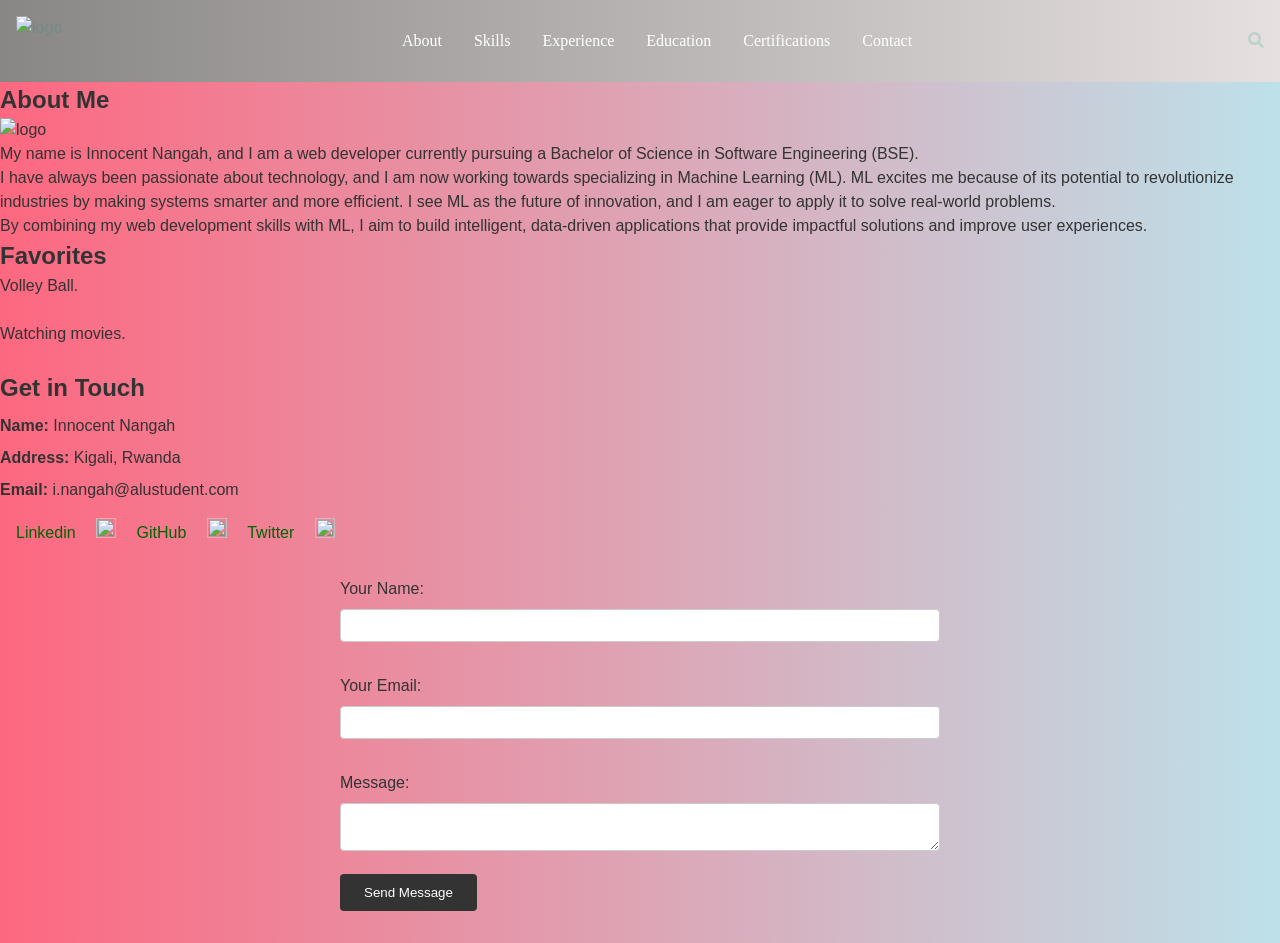
==== index.html @ ce5e3452 "Add files via upload" ====
<!DOCTYPE html>
<html lang="en">
<head>
    <meta charset="UTF-8">
    <meta name="viewport" content="width=device-width, initial-scale=1.0">
    <title>Innocent Nanagh's Personalized Resume</title>
    <link rel="stylesheet" href="styles.css">
    <link rel="stylesheet" href="https://cdnjs.cloudflare.com/ajax/libs/font-awesome/5.15.3/css/all.min.css">
</head>
<body>
    <header class="Header">
        <nav class="navbar">
            <img src="https://st3.depositphotos.com/4073397/14210/i/1600/depositphotos_142103460-stock-photo-gold-star-logo.jpg" alt="logo" class="Image">
            
            <div class="burger">
                <div class="line1"></div>
                <div class="line2"></div>
                <div class="line3"></div>
            </div>
            <ul class="nav-links">
                <li><a href="#about" data-section="about">About</a></li>
                <li><a href="#skills" data-section="skills">Skills</a></li>
                <li><a href="#experience" data-section="experience">Experience</a></li>
                <li><a href="#education" data-section="education">Education</a></li>
                <li><a href="#certifications" data-section="certifications">Certifications</a></li>
                <li><a href="#contact" data-section="contact">Contact</a></li>
            </ul>
            <div class="search-icon">
                <i class="fas fa-search"></i>
              </div>
        </nav>
    </header>

        <div class="content-container">
            <section id="about" class="section">
                <h2 class="About-me">About Me</h2>
                <div class="about-content">
                    <div class="Myself"><img src="./imagess/About-me.jpg" alt="logo" class="profile-pic" width="320" height="250"></div>
                    <div class="About-Cont">
                        <p>My name is Innocent Nangah, and I am a web developer currently pursuing a Bachelor of Science in Software Engineering (BSE).</p>
                        <p> I have always been passionate about technology, and I am now working towards specializing in Machine Learning (ML). ML excites me because of its potential to revolutionize industries by making systems smarter and more efficient. I see ML as the future of innovation, and I am eager to apply it to solve real-world problems.</p>
                        <p> By combining my web development skills with ML, I aim to build intelligent, data-driven applications that provide impactful solutions and improve user experiences.</p>
                    </div>
                </div>
                <div class="Volley-Mov">
                    <h2 class="fav">Favorites</h2>
                    <div class="favorites">
                        <div class="volley">
                            <p class="volley-p">Volley Ball.</p>
                            <img src="./imagess/Volley ball.webp" alt="" class="Volley">
                        </div>
                        <div class="movies">
                            <p class="Movie-p">Watching movies.</p>
                            <img src="./imagess/Watching-movie.webp" alt="" class="Movies">
                        </div>
                    </div>
                </div>
            </section>

            <section id="skills" class="section" style="display: none;">
                <h2>My Skills</h2>
                <div class="skills-container">
                <div class="skills-row">
                    <div class="skill-item">
                    <img src="html5.svg" alt="HTML5 Icon" class="skill-icon">
                    <h3>HTML5</h3>
                    <p>Proficient in HTML5 and its latest features.</p>
                    </div>
                    <div class="skill-item">
                    <img src="css3.svg" alt="CSS3 Icon" class="skill-icon">
                    <h3>CSS3</h3>
                    <p>Experienced in CSS3 for creating responsive and visually appealing designs.</p>
                    </div>
                    <div class="skill-item">
                    <img src="javascript.svg" alt="JavaScript Icon" class="skill-icon">
                    <h3>JavaScript (ES6+)</h3>
                    <p>Skilled in modern JavaScript, including ES6 and beyond.</p>
                    </div>
                    </div>
                    <div class="skills-row">
                    <div class="skill-item">
                    <img src="react.svg" alt="React.js Icon" class="skill-icon">
                    <h3>React.js</h3>
                    <p>Proficient in React.js for building dynamic and efficient web applications.</p>
                    </div>
                    <div class="skill-item">
                    <img src="nodejs.svg" alt="Node.js Icon" class="skill-icon">
                    <h3>Node.js</h3>
                    <p>Experienced in using Node.js for server-side development.</p>
                    </div>
                    <div class="skill-item">
                    <img src="php.svg" alt="PHP Icon" class="skill-icon">
                    <h3>PHP</h3>
                    <p>Skilled in PHP for building server-side web applications.</p>
                    </div>
                </div>
                </div>
            </section>

            <section id="experience" class="section" style="display: none;">
              <div class="experience-container">
                    <h2 class="Work">Work Experience</h2>
                    <div class="experience-item">
                        <h3>Building Websites and Web Applications</h3>
                        <p>I developed and Maintained Responsive Websites: I have experience building websites with HTML, CSS, and JavaScript. This include personal projects where I have designed user-friendly website with my experience and responsive sites.</p>
                        <p>Front-End Development: I have worked on front-end projects using JavaScript and possibly frameworks like React or Vue.js to build dynamic, interactive user interfaces.</p>

                    <div class="slideshow-container">
                        <div class="slideshow-item">
                            <img src="./imagess/Screenshot1.png" alt="Image 1">
                            <img src="./imagess/Screenshot2.png" alt="Image 2">                    
                            <img src="./imagess/Screenshot3.png" alt="Image 3">
                            <img src="./imagess/Screenshot4.png" alt="Image 4">
                        </div>
                    </div>    
                    </div>
               </div>
        
                    <div class="experience-item">
                        <h3>Volunteer, Open House Event</h3>
                        <p>African Leadership University, Kigali, Rwanda</p>
                        I volunteered at the Open House event, assisting with student registration and giving campus tours. I helped guide new students and their families, providing information about the university. This experience improved my communication skills and allowed me to work with others, contributing to the welcoming atmosphere for incoming students.</p>
                    <div class="slideshow-container">
                        <div class="slideshow-item">
                            <img src="./imagess/Open1.jpg" alt="Image 1" width="100" height="100">
                            <img src="./imagess/Open2.jpg" alt="Image 2" width="100" height="100">
                            <img src="./imagess/Open3.jpg" alt="Image 3" width="100" height="100">
                        </div>
                    </div>
                </div>
            </section>

            <section id="education" class="section" style="display: none;">
                <h2>Education</h2>
                <div class="education-item">
                    <h3>Bachelor of Science in Software Engineering (BSE)</h3>
                    <img src="./imagess/Campus.jpg" alt="Campus" width="500" height="200">
                    <p>African Leadership University, Kigali, Rwanda
                        January 2024 - Present
                        
                        Currently pursuing a Bachelor of Science in Software Engineering (BSE) with a focus on Machine Learning.
                        Relevant Coursework: Data Structures, Algorithms, Object-Oriented Programming, Software Engineering, Database Management Systems, Machine Learning Basics.
                        Actively participating in hackathons and coding challenges to sharpen problem-solving and teamwork skills.
                        Building a strong foundation in web development while exploring data-driven technologies for future specialization in Machine Learning.</p>
                    
                </div>
            </section>

        <section id="certifications" class="section" style="display: none;">
            <h2 class="Certi-h">Certifications</h2>
           <div class="Certi-Cont">On August 19, 2024, I proudly earned my first certification from Johns Hopkins University through Coursera, after completing the course "HTML, CSS, and JavaScript for Web Developers." This achievement was the result of unwavering dedication, hard work, and commitment. The process demanded both sacrifice and persistence, but the outcome was deeply fulfilling. I am now eager to pursue more certifications from various reputable platforms to continue expanding my knowledge and advancing my skills.</div>
           <img src="./imagess/Certi.jpg" alt="" class="Certi" width="200" height="200">
        </section>
        </div>

        <section id="contact" class="section">
            <h2>Get in Touch</h2>
            <div class="contact-info">
                <p><strong>Name:</strong> Innocent Nangah</p>
                <p><strong>Address:</strong> Kigali, Rwanda</p>
                <p><strong>Email:</strong> i.nangah@alustudent.com</p>
                <div class="social-media">
                    <a href="https://www.linkedin.com/in/gershon-innocent-510b4a317" target="_blank">Linkedin</a>
                    <img src="./imagess/linekln.webp" alt="" width="20" height="20">
                    <a href="https://github.com/your-username" target="_blank">GitHub</a>
                    <img src="./imagess/GitHub.png" alt="" width="20" height="20">
                    <a href="https://twitter.com/NangaInnoc20729/status/1833213171290804708" target="_blank">Twitter</a>
                    <img src="./imagess/twitter new.webp" alt="" width="20" height="20">
                </div>
            </div>
            <form class="contact-form" id="contactForm">
                <label for="name">Your Name:</label>
                <input type="text" id="name" required>
                
                <label for="email">Your Email:</label>
                <input type="email" id="email" required>
                
                <label for="message">Message:</label>
                <textarea id="message" required></textarea>
                
                <button type="submit">Send Message</button>
            </form>
            
            <!-- Popup Overlay -->
            <div id="popup" class="popup">
                <div class="popup-content">
                    <h3>Thank You!</h3>
                    <p>Your message has been sent.</p>
                    <button id="closePopup">Close</button>
                </div>
            </div>
        </section>

    <script src="script.js"></script>
</body>
</html>
---- styles.css ----
/* Reset some default styles */
* {
  margin: 0;
  padding: 0;
  box-sizing: border-box;
}

/* General styles */
body {
  font-family: Arial, sans-serif;
  font-size: 16px;
  line-height: 1.5;
  color: #333;
  background-image: linear-gradient(to left, hsl(192, 51%, 83%), #fd6880);
}

.Header {
  background-color: rebeccapurple;
  color: rgba(8, 150, 115, 0.172);
  padding: 1rem;
  background-image: linear-gradient(to right, #898686, rgb(230, 224, 224));
}

.navbar {
  display: flex;
  justify-content: space-between;
  align-items: center;
  flex-wrap: wrap;
}

.logo {
  font-size: 1.5rem;
  font-weight: bold;
}

.Image {
  width: 50px;
  height: 50px;
}

.nav-links {
  list-style-type: none;
  display: flex;
  justify-content: center;
  align-items: center;
  margin: 0.5rem 0;
  flex-grow: 1;
  /* font-weight: bolder; */
  font-family: 'Times New Roman', Times, serif;
  color: black;
  
}

.nav-links li {
  margin: 0 1rem;

}

.nav-links a {
  color: #fff;
  text-decoration: none;
}

.burger {
  display: none;
  cursor: pointer;
}

.burger div {
  width: 25px;
  height: 3px;
  background-color: #fff;
  margin: 5px;
  transition: all 0.3s ease;
}
.burger-line {
  width: 25px;
  height: 3px;
  background-color: #fff;
  margin: 5px;
  transition: all 0.3s ease;
}

.nav-active {
  display: flex !important;
}

.toggle .burger-line:nth-child(1) {
  transform: rotate(-45deg) translate(-5px, 6px);
}

.toggle .burger-line:nth-child(2) {
  opacity: 0;
}

.toggle .burger-line:nth-child(3) {
  transform: rotate(45deg) translate(-5px, -6px);
}

@media (max-width: 768px) {
  .burger {
    display: block;
  }
  .search-icon {
    margin-top: 1rem;
  }

.content-container {
  max-width: 1200px;
  margin: 2rem auto;
  padding: 0 1rem;
}

.section {
  margin-bottom: 2rem;
}

.About-me,
.fav {
  font-size: 2rem;
  margin-bottom: 1remw;
  

}

.about-content {
  display: flex;
  align-items: center;
  gap: 2rem;
}

.Myself .profile-pic {
  max-width: 100%;
  height: auto;
}

.About-Cont {
  font-family: 'Playfair Display', serif;
  font-weight: 700;
}

.Volley-Mov {
  margin-top: 2rem;
}

.favorites {
  display: flex;
  justify-content: space-between;
  flex-wrap: wrap;
  gap: 2rem;
}

.volley,
.movies {
  flex: 1 1 300px;
}

.Volley,
.Movies {
  max-width: 100%;
  height: auto;
  width: 320px;
  height: 320px;
  margin: 1rem;
}

.volley-p,
.Movie-p {
  font-family: 'Playfair Display', serif;
  font-weight: 700;
}
}

/* Skills Section */
.skills-container {
  display: flex;
  flex-wrap: wrap;
  justify-content: center;
  gap: 2rem;
}

.skills-row {
  display: flex;
  width: 100%;
  justify-content: space-between;
  flex-wrap: wrap;
}

.skill-item {
  width: 30%;
  text-align: center;
  margin-bottom: 30px;
}

.skill-icon {
  width: 50px;
  height: 50px;
}

/* Experience Section */
.experience-container {
  display: flex;
  justify-content: space-between;
  flex-wrap: wrap;
}

.experience-item {
  width: 48%;
  margin-bottom: -570px;
  
}
.slideshow-container {
  width: 100%;
  height: 500px;
  position: relative;
  overflow: hidden;
}

.slideshow-item {
  position: absolute;
  top: 100%;
  left: 0;
  width: 100%;
  height: 100%;
  opacity: 0;
  animation: slideshow 3s infinite linear;
}

.slideshow-item img {
  width: 100%;
  height: 100%;
  object-fit: cover;
}
.Work {
  text-align: center;
}
.contact-info {
  margin-bottom: 2rem;
}

.contact-info p {
  margin: 0.5rem 0;
}

.social-media {
  margin: 1rem 0;
}

.social-media a {
  margin: 0 1rem;
  color: darkgreen;
  text-decoration: none;
  transition: color 0.3s ease;
}

.social-media a:hover {
  color: rgb(204, 73, 50);
}


.contact-form {
  max-width: 600px;
  margin: 0 auto;
}

.contact-form label {
  display: block;
  margin: 1rem 0 0.5rem;
}

.contact-form input,
.contact-form textarea {
  width: 100%;
  padding: 0.5rem;
  margin-bottom: 1rem;
  border: 1px solid #ccc;
  border-radius: 4px;
}

.contact-form button {
  background-color: #333;
  color: #fff;
  padding: 0.7rem 1.5rem;
  border: none;
  border-radius: 4px;
  cursor: pointer;
  transition: background-color 0.3s ease;
}

.contact-form button:hover {
  background-color: #555;
}

.popup {
  display: none;
  position: fixed;
  top: 0;
  left: 0;
  width: 100%;
  height: 100%;
  background-color: rgba(0, 0, 0, 0.7);
  justify-content: center;
  align-items: center;
  z-index: 1000;
}

.popup-content {
  background-color: #fff;
  padding: 2rem;
  border-radius: 8px;
  text-align: center;
}

.popup-content h3 {
  margin: 0 0 1rem;
}

#closePopup {
  background-color: rgb(204, 73, 50);
  color: white;
  padding: 0.5rem 1rem;
  border: none;
  border-radius: 4px;
  cursor: pointer;
  transition: background-color 0.3s ease;
}

#closePopup:hover {
  background-color: #b05c3e;
}


@keyframes slideshow {
  0% {
    top: 100%;
    opacity: 0;
  }
  10% {
    top: 0;
    opacity: 1;
  }
  90% {
    top: 0;
    opacity: 1;
  }
  100% {
    top: -100%;
    opacity: 0;
  }
}

/* Education Section */
.education-item {
  text-align: center;
}

.education-item img {
  max-width: 100%;
  height: auto;
}

/* Certifications Section */
.Certi-h {
  margin-bottom: 1rem;
}

.Certi-Cont {
  text-align: center;
  max-width: 80%;
}

.Certi {
  max-width: 100%;
  height: auto;
  transform: rotate(90deg);
}

/* Contact Section */
.contact-container {
  display: flex;
  justify-content: space-between;
  flex-wrap: wrap;
}

.contact-form {
  width: 48%;
  margin-bottom: 2rem;
}

.contact-info {
  width: 48%;
  margin-bottom: 2rem;
}

/* Responsive styles */
@media (max-width: 768px) {
  .navbar {
    flex-direction: column;
    align-items: flex-start;
  }

  .nav-links {
    flex-direction: column;
    align-items: flex-start;
    margin-top: 1rem;
    display: none;
  }

  .nav-links li {
    margin: 0.5rem 0;
  }

  .burger {
    display: block;
  }

  .about-content {
    flex-direction: column;
    align-items: center;
  }

  .Myself {
    width: 100%;
    text-align: center;
  }

  .Volley-Mov {
    text-align: center;
  }

  .favorites {
    flex-direction: column;
    align-items: center;
  }

  .skills-row {
    flex-direction: column;
  }

  .skill-item {
    width: 100%;
  }

  .experience-container,
  .contact-container {
    flex-direction: column;
  }

  .experience-item,
  .contact-form,
  .contact-info {
    width: 100%;
  }
}

@media (min-width: 769px) {
  .nav-links {
    display: flex !important;
  }
}
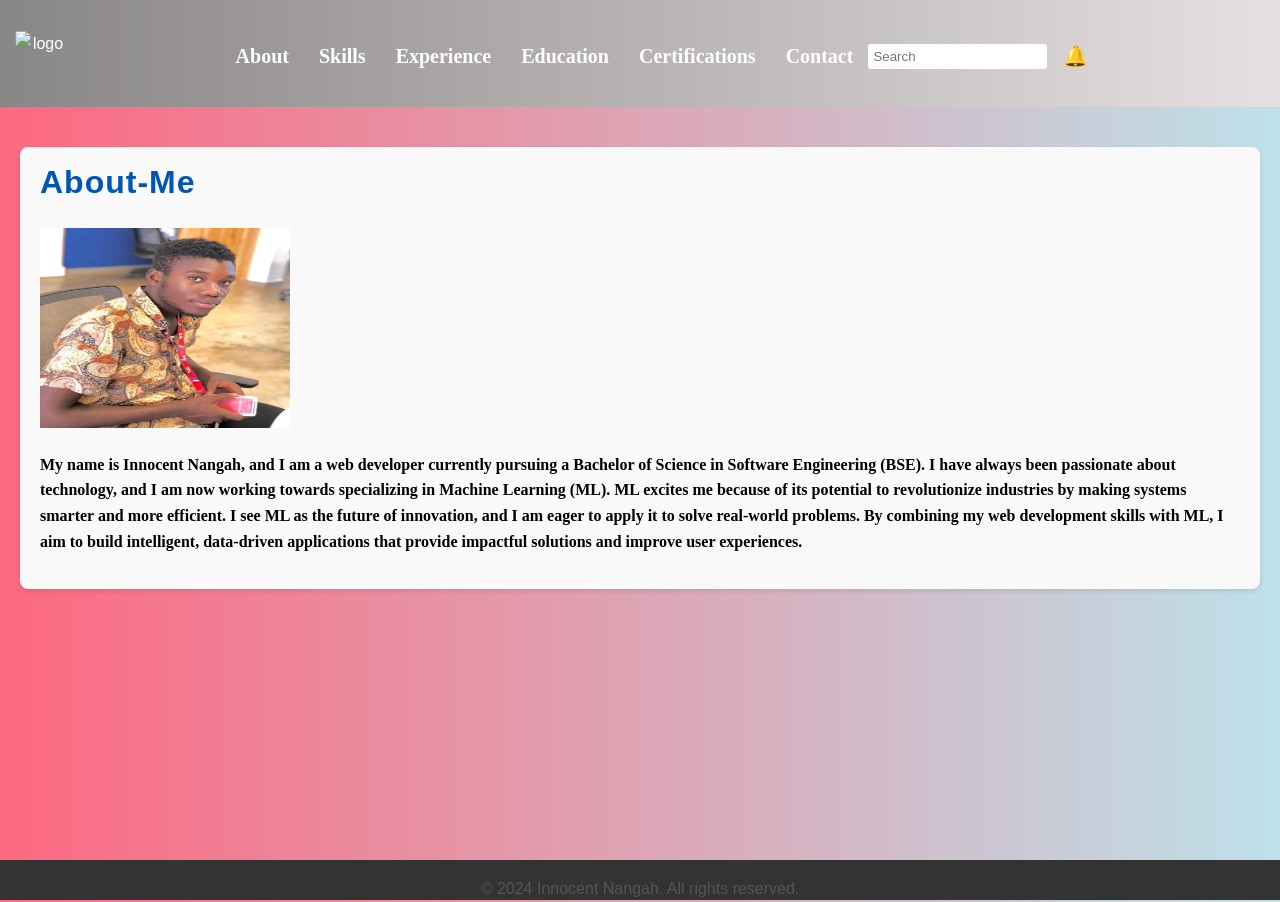
==== commit 88590774: "Update and rename Index.html to index.html" ====
--- a/index.html
+++ b/index.html
@@ -3,194 +3,198 @@
 <head>
     <meta charset="UTF-8">
     <meta name="viewport" content="width=device-width, initial-scale=1.0">
-    <title>Innocent Nanagh's Personalized Resume</title>
+    <title>Your Name - Resume</title>
     <link rel="stylesheet" href="styles.css">
-    <link rel="stylesheet" href="https://cdnjs.cloudflare.com/ajax/libs/font-awesome/5.15.3/css/all.min.css">
 </head>
 <body>
-    <header class="Header">
-        <nav class="navbar">
-            <img src="https://st3.depositphotos.com/4073397/14210/i/1600/depositphotos_142103460-stock-photo-gold-star-logo.jpg" alt="logo" class="Image">
-            
-            <div class="burger">
-                <div class="line1"></div>
-                <div class="line2"></div>
-                <div class="line3"></div>
-            </div>
-            <ul class="nav-links">
-                <li><a href="#about" data-section="about">About</a></li>
-                <li><a href="#skills" data-section="skills">Skills</a></li>
-                <li><a href="#experience" data-section="experience">Experience</a></li>
-                <li><a href="#education" data-section="education">Education</a></li>
-                <li><a href="#certifications" data-section="certifications">Certifications</a></li>
-                <li><a href="#contact" data-section="contact">Contact</a></li>
-            </ul>
-            <div class="search-icon">
-                <i class="fas fa-search"></i>
-              </div>
-        </nav>
-    </header>
-
-        <div class="content-container">
-            <section id="about" class="section">
-                <h2 class="About-me">About Me</h2>
-                <div class="about-content">
-                    <div class="Myself"><img src="./imagess/About-me.jpg" alt="logo" class="profile-pic" width="320" height="250"></div>
-                    <div class="About-Cont">
-                        <p>My name is Innocent Nangah, and I am a web developer currently pursuing a Bachelor of Science in Software Engineering (BSE).</p>
-                        <p> I have always been passionate about technology, and I am now working towards specializing in Machine Learning (ML). ML excites me because of its potential to revolutionize industries by making systems smarter and more efficient. I see ML as the future of innovation, and I am eager to apply it to solve real-world problems.</p>
-                        <p> By combining my web development skills with ML, I aim to build intelligent, data-driven applications that provide impactful solutions and improve user experiences.</p>
-                    </div>
-                </div>
-                <div class="Volley-Mov">
-                    <h2 class="fav">Favorites</h2>
-                    <div class="favorites">
-                        <div class="volley">
-                            <p class="volley-p">Volley Ball.</p>
-                            <img src="./imagess/Volley ball.webp" alt="" class="Volley">
-                        </div>
-                        <div class="movies">
-                            <p class="Movie-p">Watching movies.</p>
-                            <img src="./imagess/Watching-movie.webp" alt="" class="Movies">
-                        </div>
-                    </div>
-                </div>
-            </section>
-
-            <section id="skills" class="section" style="display: none;">
-                <h2>My Skills</h2>
-                <div class="skills-container">
-                <div class="skills-row">
-                    <div class="skill-item">
-                    <img src="html5.svg" alt="HTML5 Icon" class="skill-icon">
+
+<header>
+    <nav class="navbar">
+        <img src="https://st3.depositphotos.com/4073397/14210/i/1600/depositphotos_142103460-stock-photo-gold-star-logo.jpg" alt="logo" class="Image" width="50" height="50">
+        <div class="burger">☰</div>
+        <ul class="nav-links">
+            <li><a href="#about" class="nav-link">About</a></li>
+            <li><a href="#skills" class="nav-link">Skills</a></li>
+            <li><a href="#experience" class="nav-link">Experience</a></li>
+            <li><a href="#education" class="nav-link">Education</a></li>
+            <li><a href="#certifications" class="nav-link">Certifications</a></li>
+            <li><a href="#contact" class="nav-link">Contact</a></li>
+        <!-- Right Side: Search Bar & Notification Button -->
+        <div class="right-side">
+            <input type="text" placeholder="Search" class="search-bar">
+            <button class="notification-btn">🔔</button>
+        </div>
+
+    </nav>
+</header>
+
+<main>
+    <section id="about" class="section">
+        <h2>About-Me</h2>
+        <img src="./imagess/About-me.jpg" alt="logo" class="profile-pic" width="250" height="200">
+        <p class="About-Cont">My name is Innocent Nangah, and I am a web developer currently pursuing a Bachelor of Science in Software Engineering (BSE).
+        I have always been passionate about technology, and I am now working towards specializing in Machine Learning (ML). ML excites me because of its potential to revolutionize industries by making systems smarter and more efficient. I see ML as the future of innovation, and I am eager to apply it to solve real-world problems.
+        By combining my web development skills with ML, I aim to build intelligent, data-driven applications that provide impactful solutions and improve user experiences.</p>
+    </section>
+
+    <section id="skills" class="section">
+        <h2> My Skills</h2>
+        <div class="skills-container">
+            <div class="skills-row">
+                <div class="skill-item">
+                    <img src="./imagess/html5.jpg" alt="HTML5 Icon" class="skill-icon">
                     <h3>HTML5</h3>
                     <p>Proficient in HTML5 and its latest features.</p>
-                    </div>
-                    <div class="skill-item">
-                    <img src="css3.svg" alt="CSS3 Icon" class="skill-icon">
+                </div>
+                <div class="skill-item">
+                    <img src="./imagess/css.jpg" alt="CSS3 Icon" class="skill-icon">
                     <h3>CSS3</h3>
                     <p>Experienced in CSS3 for creating responsive and visually appealing designs.</p>
-                    </div>
-                    <div class="skill-item">
-                    <img src="javascript.svg" alt="JavaScript Icon" class="skill-icon">
+                </div>
+                <div class="skill-item">
+                    <img src="./imagess/js.png" alt="JavaScript Icon" class="skill-icon">
                     <h3>JavaScript (ES6+)</h3>
                     <p>Skilled in modern JavaScript, including ES6 and beyond.</p>
-                    </div>
-                    </div>
-                    <div class="skills-row">
-                    <div class="skill-item">
-                    <img src="react.svg" alt="React.js Icon" class="skill-icon">
+                </div>
+            </div>
+            <div class="skills-row">
+                <div class="skill-item">
+                    <img src="./imagess/react.webp" alt="React.js Icon" class="skill-icon">
                     <h3>React.js</h3>
                     <p>Proficient in React.js for building dynamic and efficient web applications.</p>
-                    </div>
-                    <div class="skill-item">
-                    <img src="nodejs.svg" alt="Node.js Icon" class="skill-icon">
+                </div>
+                <div class="skill-item">
+                    <img src="./imagess/node.webp" alt="Node.js Icon" class="skill-icon">
                     <h3>Node.js</h3>
                     <p>Experienced in using Node.js for server-side development.</p>
-                    </div>
-                    <div class="skill-item">
-                    <img src="php.svg" alt="PHP Icon" class="skill-icon">
+                </div>
+                <div class="skill-item">
+                    <img src="./imagess/php.png" alt="PHP Icon" class="skill-icon">
                     <h3>PHP</h3>
                     <p>Skilled in PHP for building server-side web applications.</p>
-                    </div>
-                </div>
-                </div>
-            </section>
-
-            <section id="experience" class="section" style="display: none;">
-              <div class="experience-container">
-                    <h2 class="Work">Work Experience</h2>
-                    <div class="experience-item">
-                        <h3>Building Websites and Web Applications</h3>
-                        <p>I developed and Maintained Responsive Websites: I have experience building websites with HTML, CSS, and JavaScript. This include personal projects where I have designed user-friendly website with my experience and responsive sites.</p>
-                        <p>Front-End Development: I have worked on front-end projects using JavaScript and possibly frameworks like React or Vue.js to build dynamic, interactive user interfaces.</p>
-
-                    <div class="slideshow-container">
-                        <div class="slideshow-item">
-                            <img src="./imagess/Screenshot1.png" alt="Image 1">
-                            <img src="./imagess/Screenshot2.png" alt="Image 2">                    
-                            <img src="./imagess/Screenshot3.png" alt="Image 3">
-                            <img src="./imagess/Screenshot4.png" alt="Image 4">
-                        </div>
-                    </div>    
-                    </div>
-               </div>
+                </div>
+            </div>
+        </div>
         
-                    <div class="experience-item">
-                        <h3>Volunteer, Open House Event</h3>
-                        <p>African Leadership University, Kigali, Rwanda</p>
-                        I volunteered at the Open House event, assisting with student registration and giving campus tours. I helped guide new students and their families, providing information about the university. This experience improved my communication skills and allowed me to work with others, contributing to the welcoming atmosphere for incoming students.</p>
-                    <div class="slideshow-container">
-                        <div class="slideshow-item">
-                            <img src="./imagess/Open1.jpg" alt="Image 1" width="100" height="100">
-                            <img src="./imagess/Open2.jpg" alt="Image 2" width="100" height="100">
-                            <img src="./imagess/Open3.jpg" alt="Image 3" width="100" height="100">
-                        </div>
-                    </div>
-                </div>
-            </section>
-
-            <section id="education" class="section" style="display: none;">
-                <h2>Education</h2>
-                <div class="education-item">
-                    <h3>Bachelor of Science in Software Engineering (BSE)</h3>
-                    <img src="./imagess/Campus.jpg" alt="Campus" width="500" height="200">
-                    <p>African Leadership University, Kigali, Rwanda
-                        January 2024 - Present
-                        
-                        Currently pursuing a Bachelor of Science in Software Engineering (BSE) with a focus on Machine Learning.
-                        Relevant Coursework: Data Structures, Algorithms, Object-Oriented Programming, Software Engineering, Database Management Systems, Machine Learning Basics.
-                        Actively participating in hackathons and coding challenges to sharpen problem-solving and teamwork skills.
-                        Building a strong foundation in web development while exploring data-driven technologies for future specialization in Machine Learning.</p>
-                    
-                </div>
-            </section>
-
-        <section id="certifications" class="section" style="display: none;">
-            <h2 class="Certi-h">Certifications</h2>
-           <div class="Certi-Cont">On August 19, 2024, I proudly earned my first certification from Johns Hopkins University through Coursera, after completing the course "HTML, CSS, and JavaScript for Web Developers." This achievement was the result of unwavering dedication, hard work, and commitment. The process demanded both sacrifice and persistence, but the outcome was deeply fulfilling. I am now eager to pursue more certifications from various reputable platforms to continue expanding my knowledge and advancing my skills.</div>
-           <img src="./imagess/Certi.jpg" alt="" class="Certi" width="200" height="200">
-        </section>
-        </div>
-
-        <section id="contact" class="section">
-            <h2>Get in Touch</h2>
-            <div class="contact-info">
-                <p><strong>Name:</strong> Innocent Nangah</p>
-                <p><strong>Address:</strong> Kigali, Rwanda</p>
-                <p><strong>Email:</strong> i.nangah@alustudent.com</p>
-                <div class="social-media">
-                    <a href="https://www.linkedin.com/in/gershon-innocent-510b4a317" target="_blank">Linkedin</a>
-                    <img src="./imagess/linekln.webp" alt="" width="20" height="20">
-                    <a href="https://github.com/your-username" target="_blank">GitHub</a>
-                    <img src="./imagess/GitHub.png" alt="" width="20" height="20">
-                    <a href="https://twitter.com/NangaInnoc20729/status/1833213171290804708" target="_blank">Twitter</a>
-                    <img src="./imagess/twitter new.webp" alt="" width="20" height="20">
-                </div>
-            </div>
-            <form class="contact-form" id="contactForm">
-                <label for="name">Your Name:</label>
-                <input type="text" id="name" required>
-                
-                <label for="email">Your Email:</label>
-                <input type="email" id="email" required>
-                
-                <label for="message">Message:</label>
-                <textarea id="message" required></textarea>
-                
-                <button type="submit">Send Message</button>
-            </form>
+    </section>
+
+    <section id="experience" class="section">
+        <h2 class="Work">Work Experience</h2>
+        <div class="experience-container">
+            <div class="experience-item" id="web_apps">
+                <h3>Building Websites and Web Applications</h3>
+                <p>I developed and Maintained Responsive Websites: I have experience building websites with HTML, CSS, and JavaScript. This include personal projects where I have designed user-friendly website with my experience and responsive sites.
+                Front-End Development: I have worked on front-end projects using JavaScript and possibly frameworks like React or Vue.js to build dynamic, interactive user interfaces.</p>
+
+            <div class="slideshow-container">
+                <div class="slideshow-item">
+                    <img src="./imagess/Screenshot1.png" alt="Image 1" width="100" height="100">
+                    <img src="./imagess/Screenshot2.png" alt="Image 2" width="100" height="100">                    
+                    <img src="./imagess/Screenshot3.png" alt="Image 3" width="100" height="100">
+                    <img src="./imagess/Screenshot4.png" alt="Image 4" width="100" height="100">
+                </div>
+            </div>    
+            </div>
+       </div>
+
+        <div class="experience-container">
+            <div class="experience-item" id="open_house">
+                <h3>Volunteer, Open House Event</h3>
+                <p>African Leadership University, Kigali, Rwanda</p>
+                I volunteered at the Open House event, assisting with student registration and giving campus tours. I helped guide new students and their families, providing information about the university. This experience improved my communication skills and allowed me to work with others, contributing to the welcoming atmosphere for incoming students.</p>
+            <div class="slideshow-container">
+                <div class="slideshow-item">
+                    <img src="./imagess/Open1.jpg" alt="Image 1" width="100" height="100">
+                    <img src="./imagess/Open2.jpg" alt="Image 2" width="100" height="100">
+                    <img src="./imagess/Open3.jpg" alt="Image 3" width="100" height="100">
+                    <img src="./imagess/Myone.jpg" alt="Image 4" width="100" height="100">
+                </div>
+            </div>
+            </div>
+        </div>
+    </section>
+
+    <section id="education" class="section">
+        <h2>Education</h2>
+        <div class="education-item">
+            <h3>African Leadership University, Kigali, Rwanda</h3>
+            <img src="./imagess/Campus.jpg" alt="Campus" class="education-image">
+            <h4>Bachelor of Science in Software Engineering (BSE)</h4>
+            <p class="education-details">
+                African Leadership University, Kigali, Rwanda <br>
+                <strong>January 2024 - Present</strong>
+            </p>
+            <p class="education-description">
+                Currently pursuing a Bachelor of Science in Software Engineering (BSE) with a focus on Machine Learning. <br><br>
+                <strong>Relevant Coursework:</strong> Data Structures, Algorithms, Object-Oriented Programming, Software Engineering, Database Management Systems, Machine Learning Basics. <br><br>
+                Actively participating in hackathons and coding challenges to sharpen problem-solving and teamwork skills. Building a strong foundation in web development while exploring data-driven technologies for future specialization in Machine Learning.
+            </p>
+        </div>
+    </section>
+    
+
+    <section id="certifications" class="section">
+        <h2>Certifications</h2>
+        <div class="certification-content">
+            <div class="certification-text">
+                <p>
+                    On <strong>August 19, 2024</strong>, I achieved a significant milestone by earning my first professional certification from <strong>Johns Hopkins University</strong> through Coursera. This certification, from the <em>"HTML, CSS, and JavaScript for Web Developers"</em> course, represents not just the completion of a program, but the culmination of countless hours of learning, hands-on coding, and refining my craft. Every challenge I encountered strengthened my passion for web development, and this accomplishment marks the beginning of a lifelong commitment to continuous learning and self-improvement.
+                </p>
+                <p>
+                    This certification is a testament to the dedication, sacrifice, and persistence that fuel my ambition to excel in the tech world. I'm driven to acquire more certifications from globally recognized platforms, to broaden my skill set and stay at the forefront of technological innovation. Each new certification brings me one step closer to becoming a versatile and proficient developer.
+                </p>
+            </div>
+            <div class="certification-badge">
+                <img src="./imagess/Certi.jpg" alt="Certification Badge" class="certification-image" width="200" height="200">
+            </div>
+        </div>
+    </section>
+    
+    
+
+    <section id="contact" class="section">
+        <h2>Contact Me</h2>
+        <div class="contact-info">
+            <p><strong>Name:</strong> Innocent Nangah</p>
+            <p><strong>Address:</strong> Kigali, Rwanda</p>
+            <p><strong>Email:</strong> i.nangah@alustudent.com</p>
+            <div class="social-media">
+                <a href="https://www.linkedin.com/in/gershon-innocent-510b4a317" target="_blank">Linkedin</a>
+                <img src="./imagess/linekln.webp" alt="" width="20" height="20">
+                <a href="https://github.com/your-username" target="_blank">GitHub</a>
+                <img src="./imagess/GitHub.png" alt="" width="20" height="20">
+                <a href="https://twitter.com/NangaInnoc20729/status/1833213171290804708" target="_blank">Twitter</a>
+                <img src="./imagess/twitter new.webp" alt="" width="20" height="20">
+            </div>
+        </div>
+        <form class="contact-form" id="contactForm">
+            <label for="name">Your Name:</label>
+            <input type="text" id="name" required>
             
-            <!-- Popup Overlay -->
-            <div id="popup" class="popup">
-                <div class="popup-content">
-                    <h3>Thank You!</h3>
-                    <p>Your message has been sent.</p>
-                    <button id="closePopup">Close</button>
-                </div>
-            </div>
-        </section>
-
-    <script src="script.js"></script>
+            <label for="email">Your Email:</label>
+            <input type="email" id="email" required>
+            
+            <label for="message">Message:</label>
+            <textarea id="message" required></textarea>
+            
+            <button type="submit">Send Message</button>
+        </form>
+        
+        <!-- Popup Overlay -->
+        <div id="popup" class="popup">
+            <div class="popup-content">
+                <h3>Thank You!</h3>
+                <p>Your message has been sent.</p>
+                <button id="closePopup">Close</button>
+            </div>
+        </div>
+    </section>
+</main>
+
+<footer>
+    <p>&copy; 2024 Innocent Nangah. All rights reserved.</p>
+</footer>
+
+<script src="script.js"></script>
 </body>
-</html>+</html>
--- a/styles.css
+++ b/styles.css
@@ -1,23 +1,29 @@
-/* Reset some default styles */
 * {
+  box-sizing: border-box;
+}
+
+html, body {
+  height: 100%; /* Full height for body and html */
+  
+}
+
+body {
+  display: flex;
+  flex-direction: column; /* Stack elements vertically */
+  font-family: Arial, sans-serif;
+  line-height: 1.6;
   margin: 0;
   padding: 0;
-  box-sizing: border-box;
-}
-
-/* General styles */
-body {
-  font-family: Arial, sans-serif;
-  font-size: 16px;
-  line-height: 1.5;
-  color: #333;
   background-image: linear-gradient(to left, hsl(192, 51%, 83%), #fd6880);
 }
 
-.Header {
-  background-color: rebeccapurple;
-  color: rgba(8, 150, 115, 0.172);
-  padding: 1rem;
+header {
+  background: #333;
+  color: #fff;
+  padding: 20px;
+  text-align: center;
+  padding-left: 15px;
+  padding-bottom: 15px;
   background-image: linear-gradient(to right, #898686, rgb(230, 224, 224));
 }
 
@@ -25,436 +31,555 @@
   display: flex;
   justify-content: space-between;
   align-items: center;
-  flex-wrap: wrap;
-}
-
-.logo {
+}
+
+.nav-links {
+  list-style: none;
+  padding: 0;
+  justify-content: center;
+  display: flex;
+  flex-grow: 1;
+  font-family: 'Times New Roman', Times, serif;
+  font-weight: bolder;
+  font-size: 20px;
+  padding-top: -15px;
+  padding-bottom: -15px;
+  padding-right: 10px;
+}
+
+.nav-links li {
+  display: inline;
+  margin: 0 15px;
+}
+
+.nav-links a {
+  color: white;
+  text-decoration: none;
+  transition: color 0.1s ease; /* Smooth transition when hovering */
+}
+
+/* Hover effect: Change the color when hovering */
+.nav-links a:hover {
+  color: #ff6347; /* Change to your desired color on hover */
+}
+
+.burger {
+  display: none; /* Hide the burger icon by default */
+  font-size: 24px;
+  cursor: pointer;
+}
+/* Right-side: Search Bar & Notification Button */
+.right-side {
+  display: flex;
+  align-items: center;
+  justify-content: flex-end; /* Align right-side elements to the right */
+}
+.search-bar {
+  padding: 5px;
+  border: none;
+  border-radius: 3px;
+  margin-right: 10px;
+}
+.notification-btn {
+  background-color: transparent;
+  border: none;
+  font-size: 20px;
+  cursor: pointer;
+  color: white; /* Change this to any desired color */
+}
+
+/* Change Color on Hover */
+.notification-btn:hover {
+  color: #ffcc00; /* Change the color when hovered (yellow as an example) */
+}
+
+/* Change Color on Focus (optional) */
+.notification-btn:focus {
+  outline: none; /* Remove the default focus outline */
+  color: #ff6600; /* Change to a different color when focused (orange as an example) */
+}
+
+/* Responsive Styles */
+@media (max-width: 768px) {
+  .nav-links {
+      display: none; /* Hide links initially on mobile */
+      flex-direction: column;
+      align-items: center;
+  }
+
+  .nav-active {
+      display: flex; /* Show links when active */
+  }
+
+  .burger {
+      display: block; /* Show burger icon on mobile */
+  }
+
+  .nav-links li {
+      margin: 10px 0; /* Stack links vertically */
+  }
+}
+/*About me Section*/
+.About-Cont {
+  color: black;
+  font-weight: 700;
+  font-family: Displayfair;
+}
+/*Skills Section*/
+/* General Section Styling */
+#skills {
+  text-align: center;
+  padding: 40px 20px;
+}
+
+h2 {
+  font-size: 28px;
+  font-weight: bold;
+  margin-bottom: -10px;
+  margin-top: -10px;
+  color: #0056b3; /* Primary color for the heading */
+  
+}
+
+/* Skills Container */
+.skills-container {
+  display: grid;
+  grid-template-columns: repeat(2, 1fr); /* 2 items per row */
+  gap: 25px; /* Space between items */
+  justify-items: center;
+  align-items: start;
+}
+
+/* Individual Skill Item */
+.skill-item {
+  text-align: center;
+  padding: 20px;
+  background-color: rgb(163, 181, 236);
+  border-radius: 8px;
+  box-shadow: 0 4px 6px rgba(0, 0, 0, 0.1);
+  transition: transform 0.3s ease, box-shadow 0.3s ease;
+}
+
+/* Skill Icon Image Styling */
+.skill-icon {
+  width: 80px;
+  height: 80px;
+  object-fit: contain;
+  margin-bottom: 15px;
+}
+
+/* Skill Titles */
+.skill-item h3 {
+  font-size: 20px;
+  margin-bottom: 10px;
+  font-weight: bold;
+}
+
+/* Skill Descriptions */
+.skill-item p {
+  color: black;
+  font-weight: 700;
+  font-family: Displayfair;
+}
+
+/* Hover Effects */
+.skill-item:hover {
+  transform: translateY(-5px);
+  box-shadow: 0 8px 12px rgba(0, 0, 0, 0.2);
+}
+
+/*Experience Section*/
+
+.section {
+  padding: 20px;
+}
+
+.experience-container {
+  display: grid; /* Use grid for layout */
+  justify-content: space-between; /* Space out items evenly */
+  flex-wrap: wrap; /* Allow items to wrap on smaller screens */
+  display: grid;
+  grid-template-columns: repeat(2, 1fr); /* 2 items per row */
+  gap: 25px; /* Space between items */
+  justify-items: center;
+  align-items: start;
+}
+  
+.experience-item {
+  flex: 1; /* Allow items to grow and fill the space equally */
+  margin: 10px; /* Add some space around each item */
+  min-width: 300px; /* Set a minimum width for better responsiveness */
+  box-shadow: 0 2px 4px rgba(0, 0, 0, 0.1); /* Optional: Add some shadow for depth */
+  padding: 15px; /* Add some padding inside each item */
+  background: #fff; /* Optional: Background color */
+  border-radius: 8px; /* Optional: Rounded corners */
+  background: #fff; /* Optional: background color for items */
+  border-radius: 8px; /* Optional: rounded corners */
+}
+
+/* Slideshow container */
+
+
+
+
+/*Education Scetion*/
+/* Section Styling */
+#education {
+  padding: 40px;
+  background-color: #f9f9f9; /* Light background for the section */
+  text-align: left; /* Left-align for better readability */
+  color: #333; /* Darker text color */
+}
+
+/* Heading Styling */
+#education h2 {
+  font-size: 2.5rem;
+  color: #0056b3; /* Primary color for the heading */
+  text-align: center;
+  margin-bottom: 30px;
+}
+
+.education-item {
+  margin-bottom: 30px;
+  padding: 20px;
+  border: 1px solid #ddd;
+  border-radius: 10px; /* Rounded border */
+  background-color: white; /* Background for the education item */
+  box-shadow: 0 4px 10px rgba(0, 0, 0, 0.1); /* Soft shadow */
+}
+
+/* Styling for h3 (University Name) */
+.education-item h3 {
+  font-size: 1.8rem;
+  color: #333;
+  margin-bottom: 10px;
+}
+
+/* Styling for h4 (Degree) */
+.education-item h4 {
   font-size: 1.5rem;
+  color: #666;
+  margin-bottom: 20px;
+}
+
+/* Education Image */
+.education-image {
+  width: 30%; /* Full width */
+  height: auto;
+  border-radius: 10px; /* Rounded corners */
+  margin-bottom: 20px;
+  box-shadow: 0 4px 8px rgba(0, 0, 0, 0.1); /* Slight shadow */
+}
+
+/* Education Details Paragraph */
+.education-details {
+  font-size: 1rem;
+  color: #555;
+  margin-bottom: 15px;
   font-weight: bold;
 }
 
-.Image {
-  width: 50px;
-  height: 50px;
-}
-
-.nav-links {
-  list-style-type: none;
-  display: flex;
-  justify-content: center;
+/* Education Description Paragraph */
+.education-description {
+  font-size: 1rem;
+  color: #333;
+  line-height: 1.6; /* Improve readability */
+}
+
+/* Adding hover effect for creativity */
+.education-item:hover {
+  background-color: #f0f8ff; /* Light blue background on hover */
+  border-color: #0056b3; /* Highlighted border on hover */
+  transform: translateY(-5px); /* Slight upward movement */
+  transition: all 0.3s ease; /* Smooth transition */
+}
+
+
+/*Certification Section*/
+.section {
+  background-color: #f9f9f9; /* Light background for contrast */
+  padding: 20px; /* Space around the content */
+  border-radius: 8px; /* Rounded corners */
+  box-shadow: 0 2px 5px rgba(0, 0, 0, 0.1); /* Subtle shadow for depth */
+  margin: 20px 0; /* Space between sections */
+}
+
+/* Flexbox to Arrange Text and Image Side-by-Side */
+/* .section {
+  padding: 40px;
+  background-color: #f9f9f9;
+  border-radius: 10px;
+  margin: 20px auto;
+  max-width: 800px;
+  text-align: center;
+} */
+.certification-content {
+  display: flex;
   align-items: center;
-  margin: 0.5rem 0;
-  flex-grow: 1;
-  /* font-weight: bolder; */
-  font-family: 'Times New Roman', Times, serif;
-  color: black;
-  
-}
-
-.nav-links li {
-  margin: 0 1rem;
-
-}
-
-.nav-links a {
-  color: #fff;
-  text-decoration: none;
-}
-
-.burger {
-  display: none;
-  cursor: pointer;
-}
-
-.burger div {
-  width: 25px;
-  height: 3px;
-  background-color: #fff;
-  margin: 5px;
-  transition: all 0.3s ease;
-}
-.burger-line {
-  width: 25px;
-  height: 3px;
-  background-color: #fff;
-  margin: 5px;
-  transition: all 0.3s ease;
-}
-
-.nav-active {
-  display: flex !important;
-}
-
-.toggle .burger-line:nth-child(1) {
-  transform: rotate(-45deg) translate(-5px, 6px);
-}
-
-.toggle .burger-line:nth-child(2) {
-  opacity: 0;
-}
-
-.toggle .burger-line:nth-child(3) {
-  transform: rotate(45deg) translate(-5px, -6px);
-}
-
-@media (max-width: 768px) {
-  .burger {
-    display: block;
-  }
-  .search-icon {
-    margin-top: 1rem;
-  }
-
-.content-container {
-  max-width: 1200px;
-  margin: 2rem auto;
-  padding: 0 1rem;
-}
-
-.section {
-  margin-bottom: 2rem;
-}
-
-.About-me,
-.fav {
-  font-size: 2rem;
-  margin-bottom: 1remw;
-  
-
-}
-
-.about-content {
-  display: flex;
-  align-items: center;
-  gap: 2rem;
-}
-
-.Myself .profile-pic {
-  max-width: 100%;
-  height: auto;
-}
-
-.About-Cont {
-  font-family: 'Playfair Display', serif;
-  font-weight: 700;
-}
-
-.Volley-Mov {
-  margin-top: 2rem;
-}
-
-.favorites {
-  display: flex;
   justify-content: space-between;
   flex-wrap: wrap;
-  gap: 2rem;
-}
-
-.volley,
-.movies {
-  flex: 1 1 300px;
-}
-
-.Volley,
-.Movies {
-  max-width: 100%;
-  height: auto;
-  width: 320px;
-  height: 320px;
-  margin: 1rem;
-}
-
-.volley-p,
-.Movie-p {
-  font-family: 'Playfair Display', serif;
+  gap: 20px;
+}
+
+  /* Text Styling */
+.certification-text {
+  flex: 1;
+  max-width: 500px;
+  text-align: left;
+  color: #333;
+}
+h2 {
+  font-size: 2rem;
+  margin-bottom: 20px;
+  color: #444;
   font-weight: 700;
-}
-}
-
-/* Skills Section */
-.skills-container {
-  display: flex;
-  flex-wrap: wrap;
-  justify-content: center;
-  gap: 2rem;
-}
-
-.skills-row {
-  display: flex;
-  width: 100%;
-  justify-content: space-between;
-  flex-wrap: wrap;
-}
-
-.skill-item {
-  width: 30%;
-  text-align: center;
-  margin-bottom: 30px;
-}
-
-.skill-icon {
-  width: 50px;
-  height: 50px;
-}
-
-/* Experience Section */
-.experience-container {
-  display: flex;
-  justify-content: space-between;
-  flex-wrap: wrap;
-}
-
-.experience-item {
-  width: 48%;
-  margin-bottom: -570px;
-  
-}
-.slideshow-container {
-  width: 100%;
-  height: 500px;
-  position: relative;
-  overflow: hidden;
-}
-
-.slideshow-item {
-  position: absolute;
-  top: 100%;
-  left: 0;
-  width: 100%;
-  height: 100%;
-  opacity: 0;
-  animation: slideshow 3s infinite linear;
-}
-
-.slideshow-item img {
-  width: 100%;
-  height: 100%;
-  object-fit: cover;
-}
-.Work {
-  text-align: center;
-}
-.contact-info {
-  margin-bottom: 2rem;
+  letter-spacing: 1px;
+  color: #0056b3; /* Primary color for the heading */
+}
+
+p {
+  color: #555; /* Slightly lighter color for text */
+  line-height: 1.6; /* Better readability with increased line height */
+  margin-bottom: 15px; /* Space between paragraphs */
+  font-size: 16px; /* Standard font size */
+}
+
+.certification-image {
+  border: 5px solid #ddd;
+  border-radius: 50%;  /* Keep the circular shape */
+  transition: transform 0.3s ease-in-out;
+  width: 500px;  /* Increase size */
+  height: 500px;  /* Ensure it is upright and proportional */
+  object-fit: cover;  /* Ensure the image fits within the circular shape without distortion */
+  transform: rotate(90deg); /* Ensure no rotation */
+  margin-right: 100px;
+  object-fit: cover; /* Ensures the entire image fits within the circle */
+}
+
+.certification-image:hover {
+  transform: scale(1.1); /* Zoom in on hover */
+    box-shadow: 0 4px 15px rgba(0, 0, 0, 0.2); /* Add shadow effect */
+}
+
+.certification-badge:hover .certification-image {
+  transform: scale(1.05); /* Slight zoom effect */
+  width: 400px; /* Full rectangle width */
+  height: 250px; /* Full rectangle height */
+  object-fit: fill; /* Ensures the image fills the new dimensions */
+  border-radius: 10px;
+  transform: rotate(90deg);
+}
+
+/* Animations */
+ @keyframes fadeInUp {
+  0% {
+      opacity: 0;
+      transform: translateY(30px);
+  }
+  100% {
+      opacity: 1;
+      transform: translateY(0);
+  }
+} 
+
+/* Apply Animation to Text */
+.certification-text p {
+  animation: fadeInUp 0.6s ease-out;
+  line-height: 1.8;
+  margin-bottom: 15px;
+}
+
+/* Optional: Small Screen Adjustments */
+ @media (max-width: 600px) {
+  .certification-content {
+      flex-direction: column;
+      text-align: center;
+  }
+  .certification-badge {
+      margin-top: 20px;
+      position: relative;
+      width: 200px;
+      height: 200px;
+      overflow: hidden;
+      transition: transform 0.3s ease;
+  }
+} 
+
+/*Contact Section*/
+
+/* Basic Contact Section Styles */
+#contact {
+  padding: 40px;
+  background-color: #f9f9f9;
 }
 
 .contact-info p {
-  margin: 0.5rem 0;
+  font-size: 18px;
+  margin-bottom: 10px;
 }
 
 .social-media {
-  margin: 1rem 0;
+  display: flex;
+  gap: 10px;
+  align-items: center;
 }
 
 .social-media a {
-  margin: 0 1rem;
-  color: darkgreen;
   text-decoration: none;
+  color: #0077b5; /* LinkedIn Blue */
+  font-weight: bold;
   transition: color 0.3s ease;
 }
 
 .social-media a:hover {
-  color: rgb(204, 73, 50);
-}
-
-
+  color: #005682; /* Darker hover color */
+}
+
+.social-media img {
+  vertical-align: middle;
+  margin-left: 5px;
+}
+
+/* Contact Form Styles */
 .contact-form {
-  max-width: 600px;
-  margin: 0 auto;
-}
-
-.contact-form label {
-  display: block;
-  margin: 1rem 0 0.5rem;
+  margin-top: 30px;
+  display: flex;
+  flex-direction: column;
+  gap: 15px;
+  max-width: 500px;
+  background-color: white;
+  padding: 20px;
+  border-radius: 10px;
+  box-shadow: 0 8px 15px rgba(0, 0, 0, 0.1);
 }
 
 .contact-form input,
 .contact-form textarea {
+  padding: 12px;
+  border: 1px solid #ccc;
+  border-radius: 8px;
   width: 100%;
-  padding: 0.5rem;
-  margin-bottom: 1rem;
-  border: 1px solid #ccc;
-  border-radius: 4px;
+  font-size: 16px;
+  outline: none;
+  transition: border-color 0.3s ease;
+}
+
+.contact-form input:focus,
+.contact-form textarea:focus {
+  border-color: #0077b5; /* Focused border */
 }
 
 .contact-form button {
-  background-color: #333;
-  color: #fff;
-  padding: 0.7rem 1.5rem;
+  padding: 12px 20px;
+  background-color: #0077b5;
+  color: white;
   border: none;
-  border-radius: 4px;
+  border-radius: 8px;
+  font-size: 18px;
+  cursor: pointer;
+  transition: background-color 0.3s ease, transform 0.3s ease;
+}
+
+.contact-form button:hover {
+  background-color: #005682;
+  transform: translateY(-3px); /* Button hover animation */
+}
+
+/* Popup Styles */
+.popup {
+  display: none; /* Initially hidden */
+  position: fixed;
+  top: 50%;
+  left: 50%;
+  transform: translate(-50%, -50%);
+  background-color: white;
+  padding: 20px;
+  border-radius: 10px;
+  box-shadow: 0 8px 15px rgba(0, 0, 0, 0.1);
+  z-index: 999;
+  text-align: center;
+  width: 300px;
+  animation: fadeIn 0.5s ease; /* Popup fade-in animation */
+}
+
+.popup-content h3 {
+  color: #0077b5;
+  font-size: 24px;
+  margin-bottom: 10px;
+}
+
+.popup-content button {
+  background-color: #0077b5;
+  color: white;
+  border: none;
+  padding: 10px 15px;
+  border-radius: 8px;
   cursor: pointer;
   transition: background-color 0.3s ease;
 }
 
-.contact-form button:hover {
-  background-color: #555;
-}
-
-.popup {
-  display: none;
-  position: fixed;
-  top: 0;
-  left: 0;
-  width: 100%;
-  height: 100%;
-  background-color: rgba(0, 0, 0, 0.7);
-  justify-content: center;
-  align-items: center;
-  z-index: 1000;
-}
-
-.popup-content {
-  background-color: #fff;
-  padding: 2rem;
-  border-radius: 8px;
-  text-align: center;
-}
-
-.popup-content h3 {
-  margin: 0 0 1rem;
-}
-
-#closePopup {
-  background-color: rgb(204, 73, 50);
+.popup-content button:hover {
+  background-color: #005682;
+}
+
+/* Animation for popup */
+@keyframes fadeIn {
+  from {
+      opacity: 0;
+      transform: translate(-50%, -60%);
+  }
+  to {
+      opacity: 1;
+      transform: translate(-50%, -50%);
+  }
+}
+
+@keyframes fadeOut {
+  from {
+      opacity: 1;
+  }
+  to {
+      opacity: 0;
+  }
+}
+
+/* Responsive */
+@media (max-width: 768px) {
+  .contact-form {
+      padding: 15px;
+  }
+  .social-media {
+      flex-direction: column;
+      align-items: flex-start;
+  }
+}
+
+/*Popup Section*/
+
+main {
+  flex: 1; /* Allow the main content to grow and take available space */
+  padding: 20px;
+}
+
+.section {
+  display: none; /* Hide all sections by default */
+}
+
+.section.active {
+  display: block; /* Show active section */
+}
+
+footer {
+  text-align: center;
+  padding: 0;
+  background: #333;
   color: white;
-  padding: 0.5rem 1rem;
-  border: none;
-  border-radius: 4px;
-  cursor: pointer;
-  transition: background-color 0.3s ease;
-}
-
-#closePopup:hover {
-  background-color: #b05c3e;
-}
-
-
-@keyframes slideshow {
-  0% {
-    top: 100%;
-    opacity: 0;
-  }
-  10% {
-    top: 0;
-    opacity: 1;
-  }
-  90% {
-    top: 0;
-    opacity: 1;
-  }
-  100% {
-    top: -100%;
-    opacity: 0;
-  }
-}
-
-/* Education Section */
-.education-item {
-  text-align: center;
-}
-
-.education-item img {
-  max-width: 100%;
-  height: auto;
-}
-
-/* Certifications Section */
-.Certi-h {
-  margin-bottom: 1rem;
-}
-
-.Certi-Cont {
-  text-align: center;
-  max-width: 80%;
-}
-
-.Certi {
-  max-width: 100%;
-  height: auto;
-  transform: rotate(90deg);
-}
-
-/* Contact Section */
-.contact-container {
-  display: flex;
-  justify-content: space-between;
-  flex-wrap: wrap;
-}
-
-.contact-form {
-  width: 48%;
-  margin-bottom: 2rem;
-}
-
-.contact-info {
-  width: 48%;
-  margin-bottom: 2rem;
-}
-
-/* Responsive styles */
-@media (max-width: 768px) {
-  .navbar {
-    flex-direction: column;
-    align-items: flex-start;
-  }
-
-  .nav-links {
-    flex-direction: column;
-    align-items: flex-start;
-    margin-top: 1rem;
-    display: none;
-  }
-
-  .nav-links li {
-    margin: 0.5rem 0;
-  }
-
-  .burger {
-    display: block;
-  }
-
-  .about-content {
-    flex-direction: column;
-    align-items: center;
-  }
-
-  .Myself {
-    width: 100%;
-    text-align: center;
-  }
-
-  .Volley-Mov {
-    text-align: center;
-  }
-
-  .favorites {
-    flex-direction: column;
-    align-items: center;
-  }
-
-  .skills-row {
-    flex-direction: column;
-  }
-
-  .skill-item {
-    width: 100%;
-  }
-
-  .experience-container,
-  .contact-container {
-    flex-direction: column;
-  }
-
-  .experience-item,
-  .contact-form,
-  .contact-info {
-    width: 100%;
-  }
-}
-
-@media (min-width: 769px) {
-  .nav-links {
-    display: flex !important;
-  }
-}+  width: 100%; /* Ensure full width */
+  height: 40px;
+  display: flex;
+  justify-content: center; /* Horizontally centers the text */
+  
+  
+  
+
+}
